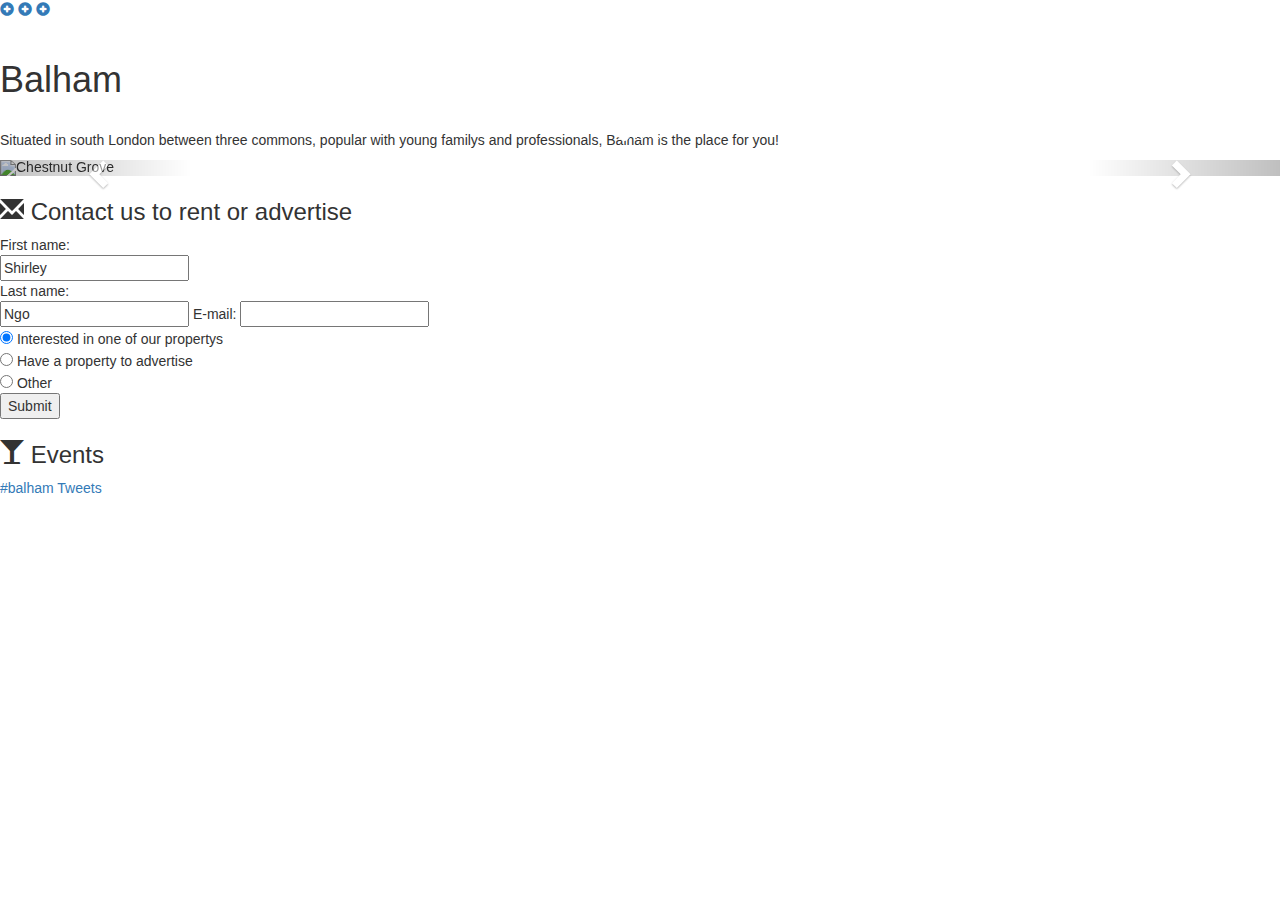
==== balham.html @ a3542d81 "Add files via upload" ====
﻿<!DOCTYPE html>
<html>
<head>
  <title>Balham</title>
  <link href='css/balham.css' rel='stylesheet'>
  <link rel="stylesheet" href="https://maxcdn.bootstrapcdn.com/bootstrap/3.3.7/css/bootstrap.min.css">
  <script src="https://ajax.googleapis.com/ajax/libs/jquery/3.2.1/jquery.min.js"></script>
  <script src="https://maxcdn.bootstrapcdn.com/bootstrap/3.3.7/js/bootstrap.min.js"></script>

  <link rel='stylesheet' href='https://cdnjs.cloudflare.com/ajax/libs/font-awesome/4.7.0/css/font-awesome.min.css'>
  <link href='https://fonts.googleapis.com/css?family=Lato' rel='stylesheet'>
</head>
<body>
  <div id="leftHalf">
  </div>

  <div id="rightHalf">
    <div class="sidenav">
      <a href="mileend.html"><span class="glyphicon glyphicon-plus-sign"></span></a>
      <a href="kilburn.html"><span class="glyphicon glyphicon-plus-sign"></span></a>
      <a href="clapton.html"><span class="glyphicon glyphicon-plus-sign"></span></a>
    </div>
<br>
    <p>
      <h1>Balham</h1>
    <br>
Situated in south London between three commons, popular with young familys and professionals, Balham is the place for you!
    </p>
    <div id="myCarousel" class="carousel slide" data-ride="carousel">
      <ol class="carousel-indicators">
        <li data-target="#myCarousel" data-slide-to="0" class="active"></li>
        <li data-target="#myCarousel" data-slide-to="1"></li>
        <li data-target="#myCarousel" data-slide-to="2"></li>
      </ol>

      <div class="carousel-inner">
        <div class="item active">
          <img src="https://assets.foxtons.co.uk/w/1600/1438078774/balm0076304-1.jpg" alt="Chestnut Grove">
          <div class="carousel-caption">
            <h3>Chestnut Grove</h3>
            <p>6 bedroom house to rent,  �946.15 pw (�4,100 pcm)</p>
          </div>
        </div>

        <div class="item">
          <img src="https://assets.foxtons.co.uk/w/720/1518289711/chpk4559395-3.jpg" alt="Fontenoy Road">
          <div class="carousel-caption">
            <h3>Fontenoy Road</h3>
            <p>2 bed flat to rent, �690 pw (�2,990 pcm)</p>
          </div>
        </div>

        <div class="item">
          <img src="https://assets.foxtons.co.uk/w/720/1516817758/chpk0145101-1.jpg" alt="Huron Road">
          <div class="carousel-caption">
            <h3>Huron Road</h3>
            <p>3 bed flat to rent, �485 pw (�2,102 pcm)</p>
          </div>
        </div>
      </div>

  <!-- Left and right controls -->
      <a class="left carousel-control" href="#myCarousel" data-slide="prev">
        <span class="glyphicon glyphicon-chevron-left"></span>
        <span class="sr-only">Previous</span>
      </a>
      <a class="right carousel-control" href="#myCarousel" data-slide="next">
        <span class="glyphicon glyphicon-chevron-right"></span>
        <span class="sr-only">Next</span>
      </a>
    </div>

    <p>
      <h3><span class="glyphicon glyphicon-envelope"></span> Contact us to rent or advertise</h3>
      <form action="/action_page.php">
        First name:<br>
        <input type="text" name="firstname" value="Shirley">
        <br>
        Last name:<br>
        <input type="text" name="lastname" value="Ngo">
        E-mail:
        <input type="email" name="email">
        <br>
        <input type="radio" name="gender" value="Interested in one of our propertys" checked> Interested in one of our propertys<br>
        <input type="radio" name="gender" value="Have a property to advertise"> Have a property to advertise<br>
        <input type="radio" name="gender" value="Other"> Other
        <br>
        <input type="submit">
      </form>
    </p>
    <p>
      <h3><span class="glyphicon glyphicon-glass"></span> Events</h3>
    </p>
    <p>
      <a class="twitter-timeline" data-dnt="true" href="https://twitter.com/hashtag/balham" data-widget-id="979768484048654343">#balham Tweets</a>
      <script>!function(d,s,id){var js,fjs=d.getElementsByTagName(s)[0],p=/^http:/.test(d.location)?'http':'https';if(!d.getElementById(id)){js=d.createElement(s);js.id=id;js.src=p+"://platform.twitter.com/widgets.js";fjs.parentNode.insertBefore(js,fjs);}}(document,"script","twitter-wjs");</script>

    </p>
  </div>
</body>
</html>
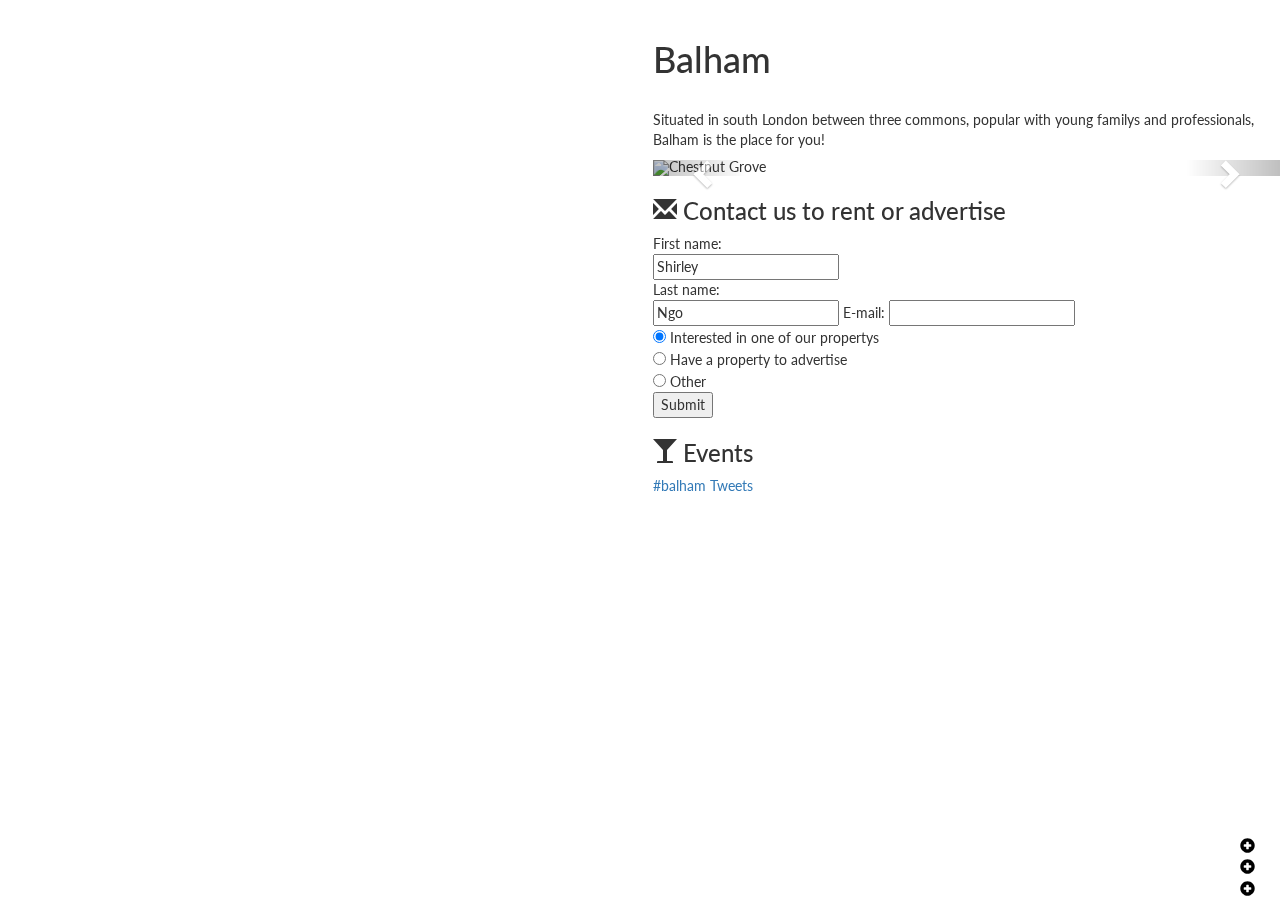
==== commit d3df2b20: "Changed "?" to "£" symbols in rent prices" ====
--- a/balham.html
+++ b/balham.html
@@ -38,7 +38,7 @@
           <img src="https://assets.foxtons.co.uk/w/1600/1438078774/balm0076304-1.jpg" alt="Chestnut Grove">
           <div class="carousel-caption">
             <h3>Chestnut Grove</h3>
-            <p>6 bedroom house to rent,  �946.15 pw (�4,100 pcm)</p>
+            <p>6 bedroom house to rent,  £946.15 pw (£4,100 pcm)</p>
           </div>
         </div>
 
@@ -46,7 +46,7 @@
           <img src="https://assets.foxtons.co.uk/w/720/1518289711/chpk4559395-3.jpg" alt="Fontenoy Road">
           <div class="carousel-caption">
             <h3>Fontenoy Road</h3>
-            <p>2 bed flat to rent, �690 pw (�2,990 pcm)</p>
+            <p>2 bed flat to rent, £690 pw (£2,990 pcm)</p>
           </div>
         </div>
 
@@ -54,7 +54,7 @@
           <img src="https://assets.foxtons.co.uk/w/720/1516817758/chpk0145101-1.jpg" alt="Huron Road">
           <div class="carousel-caption">
             <h3>Huron Road</h3>
-            <p>3 bed flat to rent, �485 pw (�2,102 pcm)</p>
+            <p>3 bed flat to rent, £485 pw (£2,102 pcm)</p>
           </div>
         </div>
       </div>
--- a/css/balham.css
+++ b/css/balham.css
@@ -0,0 +1,52 @@
+#leftHalf {
+top: 0px;
+   width: 50%;
+   position: absolute;
+   left: 0px;
+   height: 100%;
+  -webkit-animation-name: background;
+  -webkit-animation-duration: 5s;
+  -webkit-animation-delay: 2s;
+  -webkit-animation-direction: alternate;
+  -webkit-animation-timing-function: ease-in-out;
+  -webkit-animation-iteration-count: infinite;
+}
+
+@-webkit-keyframes background {
+  0% {
+    background-image: url('https://a0.muscache.com/locations/uploads/photo/image/5908/0_5000_0_3333_one_IMG_2261.jpg');
+  }
+  33% {
+    background-image: url('https://a1.muscache.com/locations/uploads/photo/image/5909/0_5000_0_3333_one_IMG_2223.jpg');
+  }
+  100% {
+    background-image: url('https://a1.muscache.com/locations/uploads/photo/image/5911/0_5000_0_3333_one_IMG_2245.jpg');
+  }
+}
+
+#rightHalf {
+font-family: 'Lato';
+   width: 49%;
+   position: absolute;
+   right: 0px;
+   height: 100%;
+   position: fixed;
+   overflow-x: hidden;
+}
+
+.sidenav {
+    width: 20px; /* Set the width of the sidebar */
+    position: fixed; /* Fixed Sidebar (stay in place on scroll) */
+    z-index: 1; /* Stay on top */
+    bottom: 0px; /* Stay at the top */
+    right: 20px;
+    overflow-x: hidden; /* Disable horizontal scroll */
+}
+.sidenav a {
+    text-decoration: none;
+    font-size: 15px;
+    color: black;
+}
+.sidenav a:hover {
+    color: black;
+}
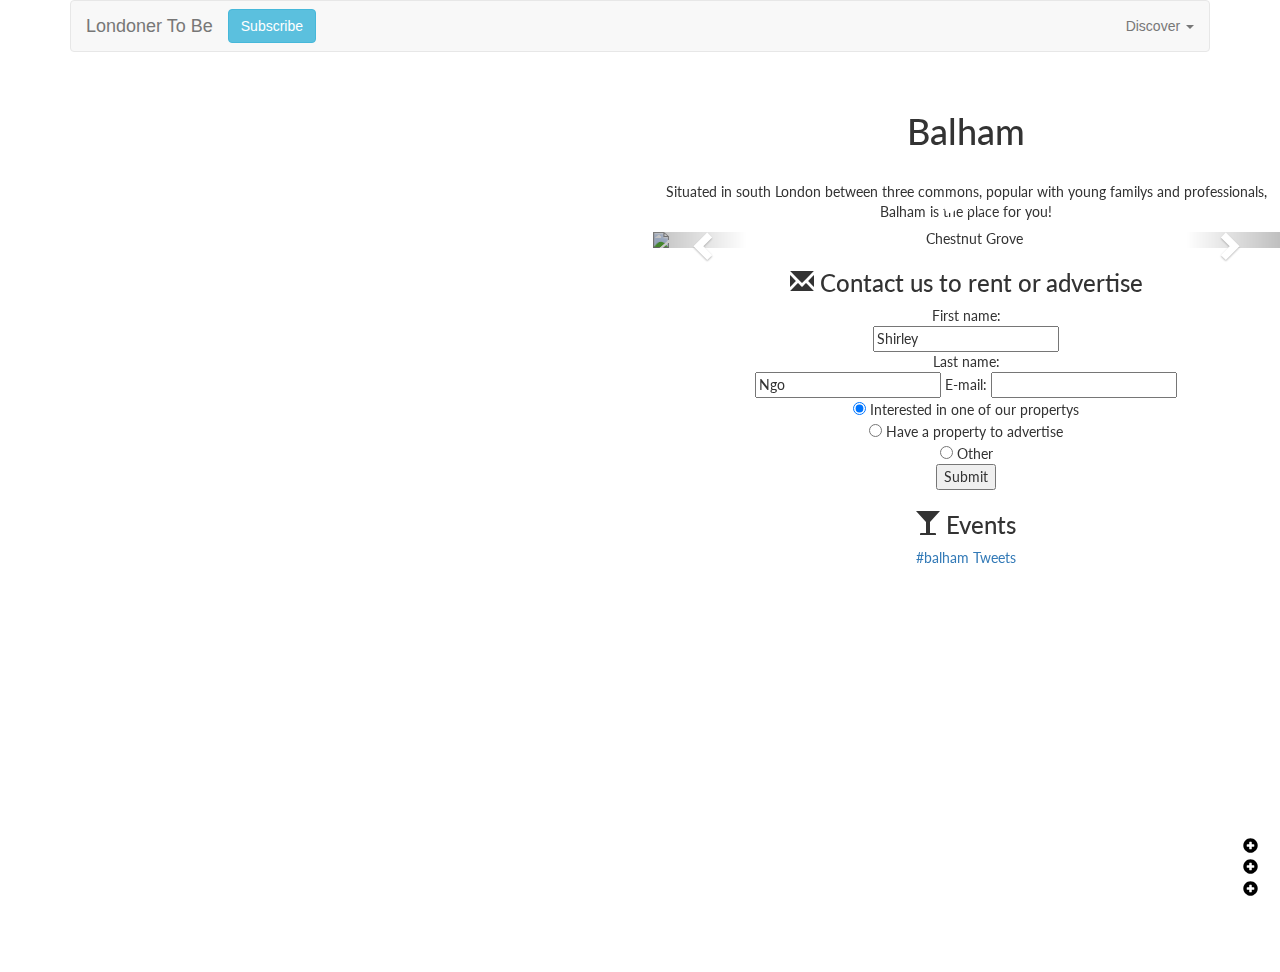
==== commit 8c42611f: "Added the nav bar at the top so the left div doesn't overlap it, and included the google tag tracker" ====
--- a/balham.html
+++ b/balham.html
@@ -9,8 +9,51 @@
 
   <link rel='stylesheet' href='https://cdnjs.cloudflare.com/ajax/libs/font-awesome/4.7.0/css/font-awesome.min.css'>
   <link href='https://fonts.googleapis.com/css?family=Lato' rel='stylesheet'>
+
+  <!-- Google Tag Manager -->
+  <script>(function(w,d,s,l,i){w[l]=w[l]||[];w[l].push({'gtm.start':
+  new Date().getTime(),event:'gtm.js'});var f=d.getElementsByTagName(s)[0],
+  j=d.createElement(s),dl=l!='dataLayer'?'&l='+l:'';j.async=true;j.src=
+  'https://www.googletagmanager.com/gtm.js?id='+i+dl;f.parentNode.insertBefore(j,f);
+  })(window,document,'script','dataLayer','GTM-5QP6VN7');</script>
+  <!-- End Google Tag Manager -->
+
 </head>
 <body>
+  <!-- Google Tag Manager (noscript) -->
+  <noscript><iframe src="https://www.googletagmanager.com/ns.html?id=GTM-5QP6VN7" height="0" width="0" style="display:none;visibility:hidden"></iframe></noscript>
+  <!-- End Google Tag Manager (noscript) -->
+
+   <div class="container text-center">
+
+     <nav class="navbar navbar-default">
+       <div class="container-fluid">
+         <!--Brand and toggling-->
+         <div class="navbar-header">
+         <button class="navbar-toggle collapsed" type="button" data-toggle="collapse" data-target="#myNavbar" aria-expanded="false">
+           <span class="sr-only">Toggle navigation</span>
+           <span class="icon-bar"></span>
+           <span class="icon-bar"></span>
+           <span class="icon-bar"></span>
+         </button>
+         <a class="navbar-brand ldn-brand" href='../londoner-to-be-website/index.html'>Londoner To Be</a>
+        </div>
+        <!--Collect other content for toggling-->
+      <div class="navbar-left">
+          <button class="btn btn-info navbar-btn" data-toggle="modal" data-target="#myModal">Subscribe</button>
+      </div>
+      <ul class="nav navbar-nav navbar-right">
+        <li><a href="#" class="dropdown-toggle" data-toggle="dropdown" role="button" aria-haspopup="true" aria-expanded="false">Discover <span class="caret"></span></a>
+          <ul class="dropdown-menu">
+            <li><a href="../londoner-to-be-website/multiple-choice-quiz/quiz-page.html">Take the quiz</a></li>
+            <li><a href="../londoner-to-be-website/results.html">Explore London</a></li>
+          </ul>
+        </li>
+      </ul>
+
+      </div>
+    </nav>
+
   <div id="leftHalf">
   </div>
 
--- a/css/balham.css
+++ b/css/balham.css
@@ -1,5 +1,5 @@
 #leftHalf {
-top: 0px;
+   top: relative;
    width: 50%;
    position: absolute;
    left: 0px;
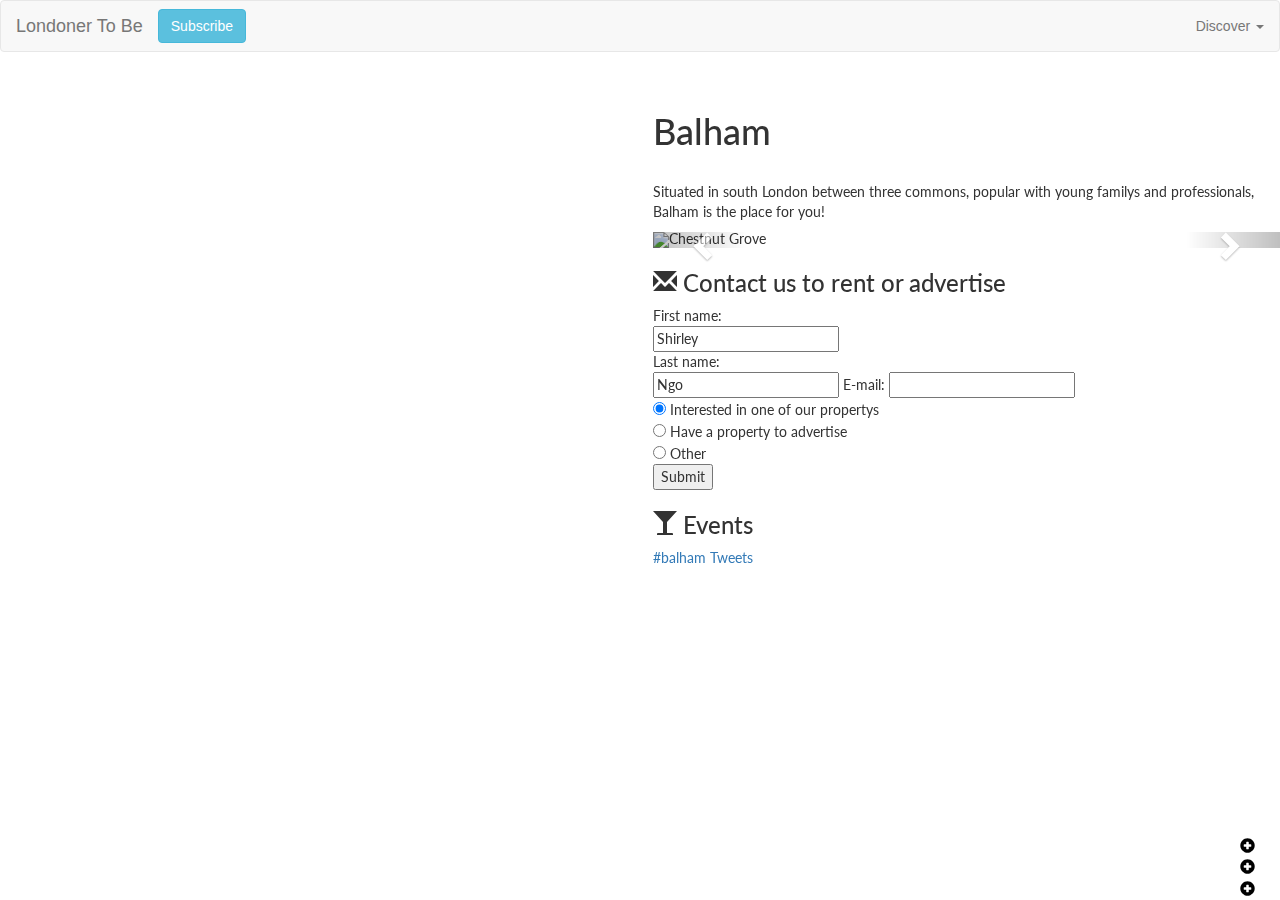
==== commit f39a66b3: "Update balham.html" ====
--- a/balham.html
+++ b/balham.html
@@ -23,8 +23,6 @@
   <!-- Google Tag Manager (noscript) -->
   <noscript><iframe src="https://www.googletagmanager.com/ns.html?id=GTM-5QP6VN7" height="0" width="0" style="display:none;visibility:hidden"></iframe></noscript>
   <!-- End Google Tag Manager (noscript) -->
-
-   <div class="container text-center">
 
      <nav class="navbar navbar-default">
        <div class="container-fluid">
--- a/css/balham.css
+++ b/css/balham.css
@@ -1,5 +1,5 @@
 #leftHalf {
-   top: relative;
+   top: 0px;
    width: 50%;
    position: absolute;
    left: 0px;
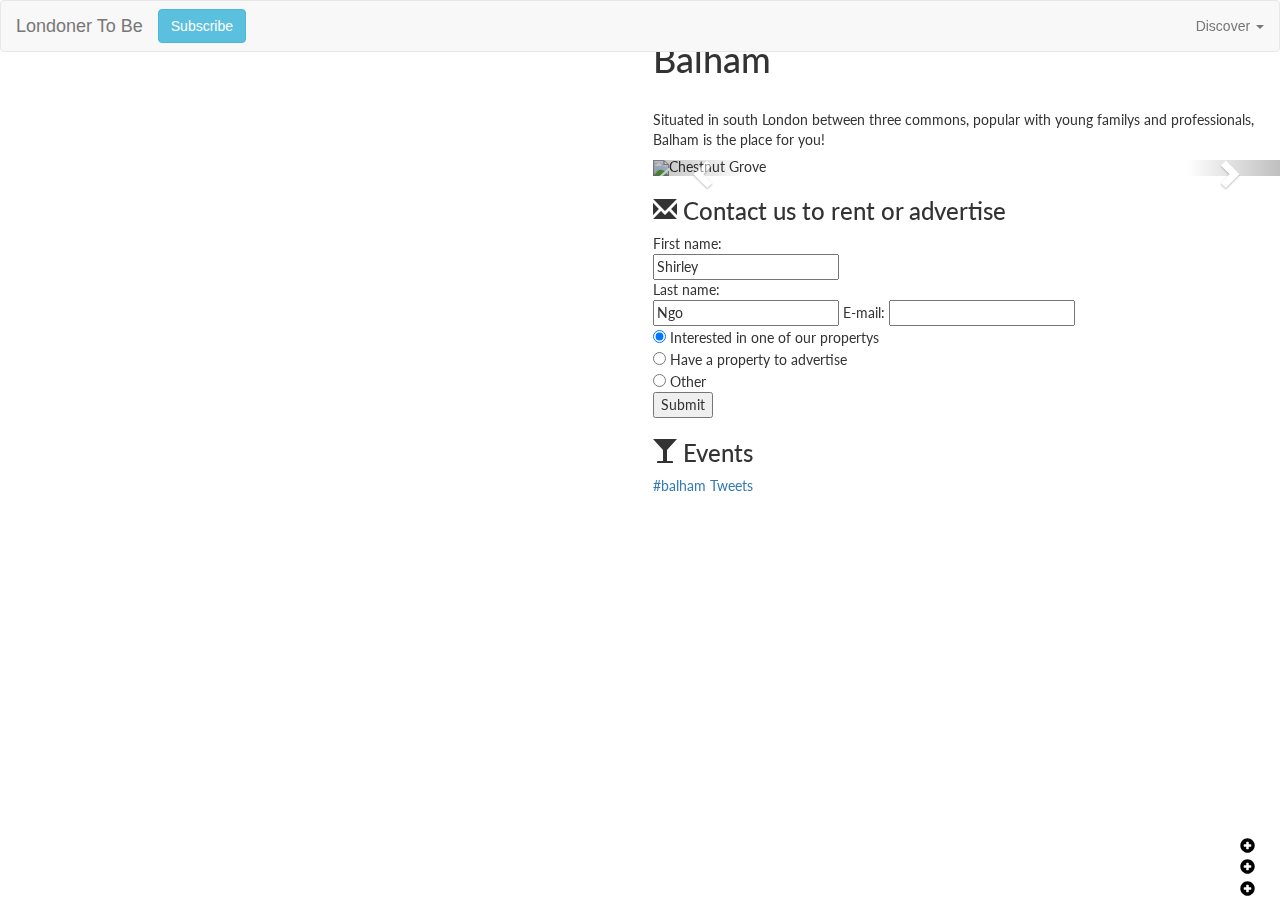
==== commit 64021b2a: "Update balham.html" ====
--- a/balham.html
+++ b/balham.html
@@ -23,34 +23,6 @@
   <!-- Google Tag Manager (noscript) -->
   <noscript><iframe src="https://www.googletagmanager.com/ns.html?id=GTM-5QP6VN7" height="0" width="0" style="display:none;visibility:hidden"></iframe></noscript>
   <!-- End Google Tag Manager (noscript) -->
-
-     <nav class="navbar navbar-default">
-       <div class="container-fluid">
-         <!--Brand and toggling-->
-         <div class="navbar-header">
-         <button class="navbar-toggle collapsed" type="button" data-toggle="collapse" data-target="#myNavbar" aria-expanded="false">
-           <span class="sr-only">Toggle navigation</span>
-           <span class="icon-bar"></span>
-           <span class="icon-bar"></span>
-           <span class="icon-bar"></span>
-         </button>
-         <a class="navbar-brand ldn-brand" href='../londoner-to-be-website/index.html'>Londoner To Be</a>
-        </div>
-        <!--Collect other content for toggling-->
-      <div class="navbar-left">
-          <button class="btn btn-info navbar-btn" data-toggle="modal" data-target="#myModal">Subscribe</button>
-      </div>
-      <ul class="nav navbar-nav navbar-right">
-        <li><a href="#" class="dropdown-toggle" data-toggle="dropdown" role="button" aria-haspopup="true" aria-expanded="false">Discover <span class="caret"></span></a>
-          <ul class="dropdown-menu">
-            <li><a href="../londoner-to-be-website/multiple-choice-quiz/quiz-page.html">Take the quiz</a></li>
-            <li><a href="../londoner-to-be-website/results.html">Explore London</a></li>
-          </ul>
-        </li>
-      </ul>
-
-      </div>
-    </nav>
 
   <div id="leftHalf">
   </div>
@@ -138,5 +110,34 @@
 
     </p>
   </div>
+
+     <nav class="navbar navbar-default">
+       <div class="container-fluid">
+         <!--Brand and toggling-->
+         <div class="navbar-header">
+         <button class="navbar-toggle collapsed" type="button" data-toggle="collapse" data-target="#myNavbar" aria-expanded="false">
+           <span class="sr-only">Toggle navigation</span>
+           <span class="icon-bar"></span>
+           <span class="icon-bar"></span>
+           <span class="icon-bar"></span>
+         </button>
+         <a class="navbar-brand ldn-brand" href='../londoner-to-be-website/index.html'>Londoner To Be</a>
+        </div>
+        <!--Collect other content for toggling-->
+      <div class="navbar-left">
+          <button class="btn btn-info navbar-btn" data-toggle="modal" data-target="#myModal">Subscribe</button>
+      </div>
+      <ul class="nav navbar-nav navbar-right">
+        <li><a href="#" class="dropdown-toggle" data-toggle="dropdown" role="button" aria-haspopup="true" aria-expanded="false">Discover <span class="caret"></span></a>
+          <ul class="dropdown-menu">
+            <li><a href="../londoner-to-be-website/multiple-choice-quiz/quiz-page.html">Take the quiz</a></li>
+            <li><a href="../londoner-to-be-website/results.html">Explore London</a></li>
+          </ul>
+        </li>
+      </ul>
+
+      </div>
+    </nav>
+
 </body>
 </html>
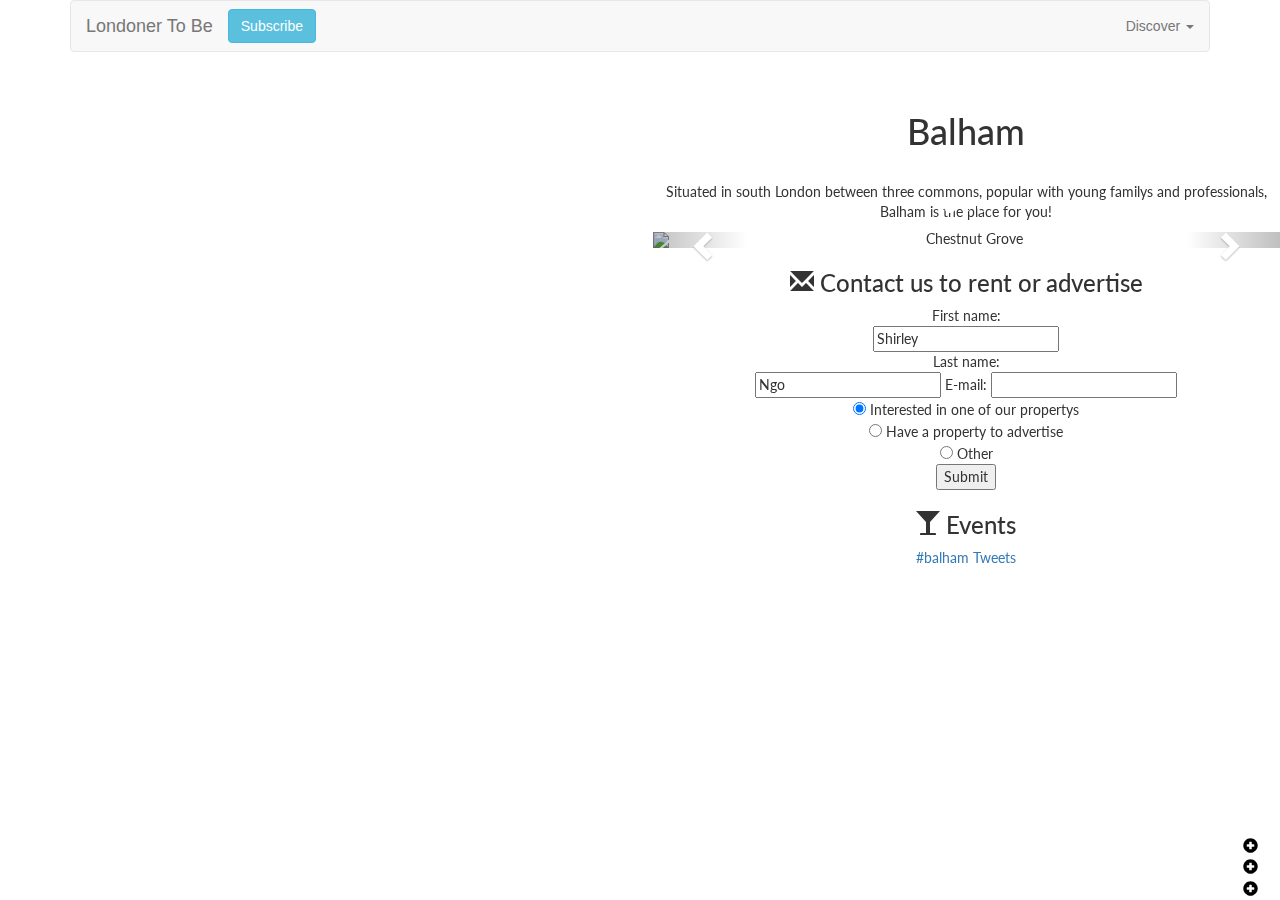
==== commit 1598e5e9: "Update balham.html" ====
--- a/balham.html
+++ b/balham.html
@@ -24,12 +24,42 @@
   <noscript><iframe src="https://www.googletagmanager.com/ns.html?id=GTM-5QP6VN7" height="0" width="0" style="display:none;visibility:hidden"></iframe></noscript>
   <!-- End Google Tag Manager (noscript) -->
 
+   <div class="container text-center">
+
+     <nav class="navbar navbar-default">
+       <div class="container-fluid">
+         <!--Brand and toggling-->
+         <div class="navbar-header">
+         <button class="navbar-toggle collapsed" type="button" data-toggle="collapse" data-target="#myNavbar" aria-expanded="false">
+           <span class="sr-only">Toggle navigation</span>
+           <span class="icon-bar"></span>
+           <span class="icon-bar"></span>
+           <span class="icon-bar"></span>
+         </button>
+         <a class="navbar-brand ldn-brand" href='../londoner-to-be-website/index.html'>Londoner To Be</a>
+        </div>
+        <!--Collect other content for toggling-->
+      <div class="navbar-left">
+          <button class="btn btn-info navbar-btn" data-toggle="modal" data-target="#myModal">Subscribe</button>
+      </div>
+      <ul class="nav navbar-nav navbar-right">
+        <li><a href="#" class="dropdown-toggle" data-toggle="dropdown" role="button" aria-haspopup="true" aria-expanded="false">Discover <span class="caret"></span></a>
+          <ul class="dropdown-menu">
+            <li><a href="../londoner-to-be-website/multiple-choice-quiz/quiz-page.html">Take the quiz</a></li>
+            <li><a href="../londoner-to-be-website/results.html">Explore London</a></li>
+          </ul>
+        </li>
+      </ul>
+
+      </div>
+    </nav>
+
   <div id="leftHalf">
   </div>
 
   <div id="rightHalf">
     <div class="sidenav">
-      <a href="mileend.html"><span class="glyphicon glyphicon-plus-sign"></span></a>
+      <a href="mile_end.html"><span class="glyphicon glyphicon-plus-sign"></span></a>
       <a href="kilburn.html"><span class="glyphicon glyphicon-plus-sign"></span></a>
       <a href="clapton.html"><span class="glyphicon glyphicon-plus-sign"></span></a>
     </div>
@@ -110,34 +140,5 @@
 
     </p>
   </div>
-
-     <nav class="navbar navbar-default">
-       <div class="container-fluid">
-         <!--Brand and toggling-->
-         <div class="navbar-header">
-         <button class="navbar-toggle collapsed" type="button" data-toggle="collapse" data-target="#myNavbar" aria-expanded="false">
-           <span class="sr-only">Toggle navigation</span>
-           <span class="icon-bar"></span>
-           <span class="icon-bar"></span>
-           <span class="icon-bar"></span>
-         </button>
-         <a class="navbar-brand ldn-brand" href='../londoner-to-be-website/index.html'>Londoner To Be</a>
-        </div>
-        <!--Collect other content for toggling-->
-      <div class="navbar-left">
-          <button class="btn btn-info navbar-btn" data-toggle="modal" data-target="#myModal">Subscribe</button>
-      </div>
-      <ul class="nav navbar-nav navbar-right">
-        <li><a href="#" class="dropdown-toggle" data-toggle="dropdown" role="button" aria-haspopup="true" aria-expanded="false">Discover <span class="caret"></span></a>
-          <ul class="dropdown-menu">
-            <li><a href="../londoner-to-be-website/multiple-choice-quiz/quiz-page.html">Take the quiz</a></li>
-            <li><a href="../londoner-to-be-website/results.html">Explore London</a></li>
-          </ul>
-        </li>
-      </ul>
-
-      </div>
-    </nav>
-
 </body>
 </html>
--- a/css/balham.css
+++ b/css/balham.css
@@ -4,6 +4,8 @@
    position: absolute;
    left: 0px;
    height: 100%;
+   background-repeat: no-repeat;
+   background-size: cover;
   -webkit-animation-name: background;
   -webkit-animation-duration: 5s;
   -webkit-animation-delay: 2s;
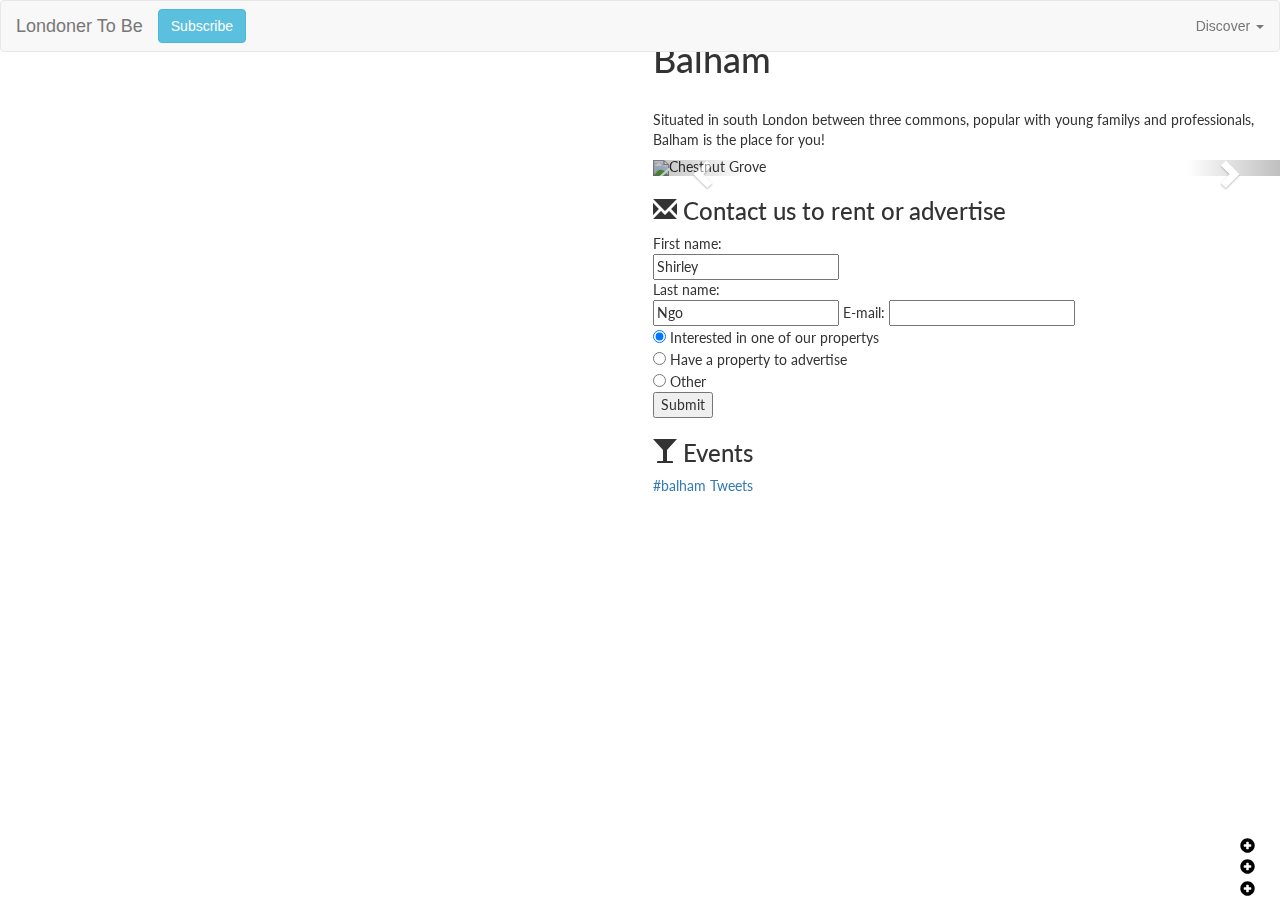
==== commit c46805bf: "Merge pull request #17 from VytauteKedyte/shirleyn-patch-5" ====
--- a/balham.html
+++ b/balham.html
@@ -23,36 +23,6 @@
   <!-- Google Tag Manager (noscript) -->
   <noscript><iframe src="https://www.googletagmanager.com/ns.html?id=GTM-5QP6VN7" height="0" width="0" style="display:none;visibility:hidden"></iframe></noscript>
   <!-- End Google Tag Manager (noscript) -->
-
-   <div class="container text-center">
-
-     <nav class="navbar navbar-default">
-       <div class="container-fluid">
-         <!--Brand and toggling-->
-         <div class="navbar-header">
-         <button class="navbar-toggle collapsed" type="button" data-toggle="collapse" data-target="#myNavbar" aria-expanded="false">
-           <span class="sr-only">Toggle navigation</span>
-           <span class="icon-bar"></span>
-           <span class="icon-bar"></span>
-           <span class="icon-bar"></span>
-         </button>
-         <a class="navbar-brand ldn-brand" href='../londoner-to-be-website/index.html'>Londoner To Be</a>
-        </div>
-        <!--Collect other content for toggling-->
-      <div class="navbar-left">
-          <button class="btn btn-info navbar-btn" data-toggle="modal" data-target="#myModal">Subscribe</button>
-      </div>
-      <ul class="nav navbar-nav navbar-right">
-        <li><a href="#" class="dropdown-toggle" data-toggle="dropdown" role="button" aria-haspopup="true" aria-expanded="false">Discover <span class="caret"></span></a>
-          <ul class="dropdown-menu">
-            <li><a href="../londoner-to-be-website/multiple-choice-quiz/quiz-page.html">Take the quiz</a></li>
-            <li><a href="../londoner-to-be-website/results.html">Explore London</a></li>
-          </ul>
-        </li>
-      </ul>
-
-      </div>
-    </nav>
 
   <div id="leftHalf">
   </div>
@@ -140,5 +110,34 @@
 
     </p>
   </div>
+
+     <nav class="navbar navbar-default">
+       <div class="container-fluid">
+         <!--Brand and toggling-->
+         <div class="navbar-header">
+         <button class="navbar-toggle collapsed" type="button" data-toggle="collapse" data-target="#myNavbar" aria-expanded="false">
+           <span class="sr-only">Toggle navigation</span>
+           <span class="icon-bar"></span>
+           <span class="icon-bar"></span>
+           <span class="icon-bar"></span>
+         </button>
+         <a class="navbar-brand ldn-brand" href='../londoner-to-be-website/index.html'>Londoner To Be</a>
+        </div>
+        <!--Collect other content for toggling-->
+      <div class="navbar-left">
+          <button class="btn btn-info navbar-btn" data-toggle="modal" data-target="#myModal">Subscribe</button>
+      </div>
+      <ul class="nav navbar-nav navbar-right">
+        <li><a href="#" class="dropdown-toggle" data-toggle="dropdown" role="button" aria-haspopup="true" aria-expanded="false">Discover <span class="caret"></span></a>
+          <ul class="dropdown-menu">
+            <li><a href="../londoner-to-be-website/multiple-choice-quiz/quiz-page.html">Take the quiz</a></li>
+            <li><a href="../londoner-to-be-website/results.html">Explore London</a></li>
+          </ul>
+        </li>
+      </ul>
+
+      </div>
+    </nav>
+
 </body>
 </html>
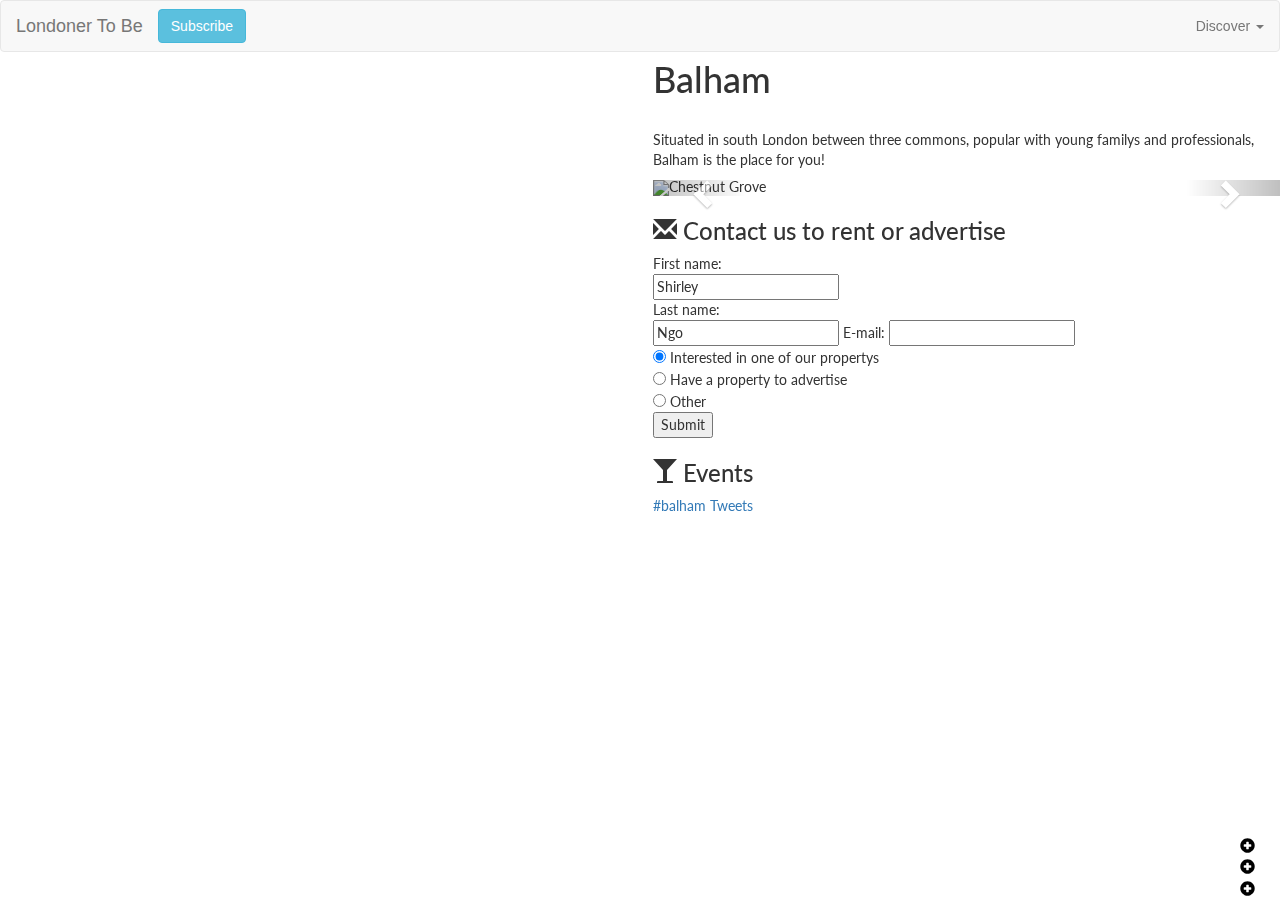
==== commit 5ee8504f: "Update balham.html" ====
--- a/balham.html
+++ b/balham.html
@@ -35,6 +35,7 @@
     </div>
 <br>
     <p>
+      <br/>
       <h1>Balham</h1>
     <br>
 Situated in south London between three commons, popular with young familys and professionals, Balham is the place for you!
